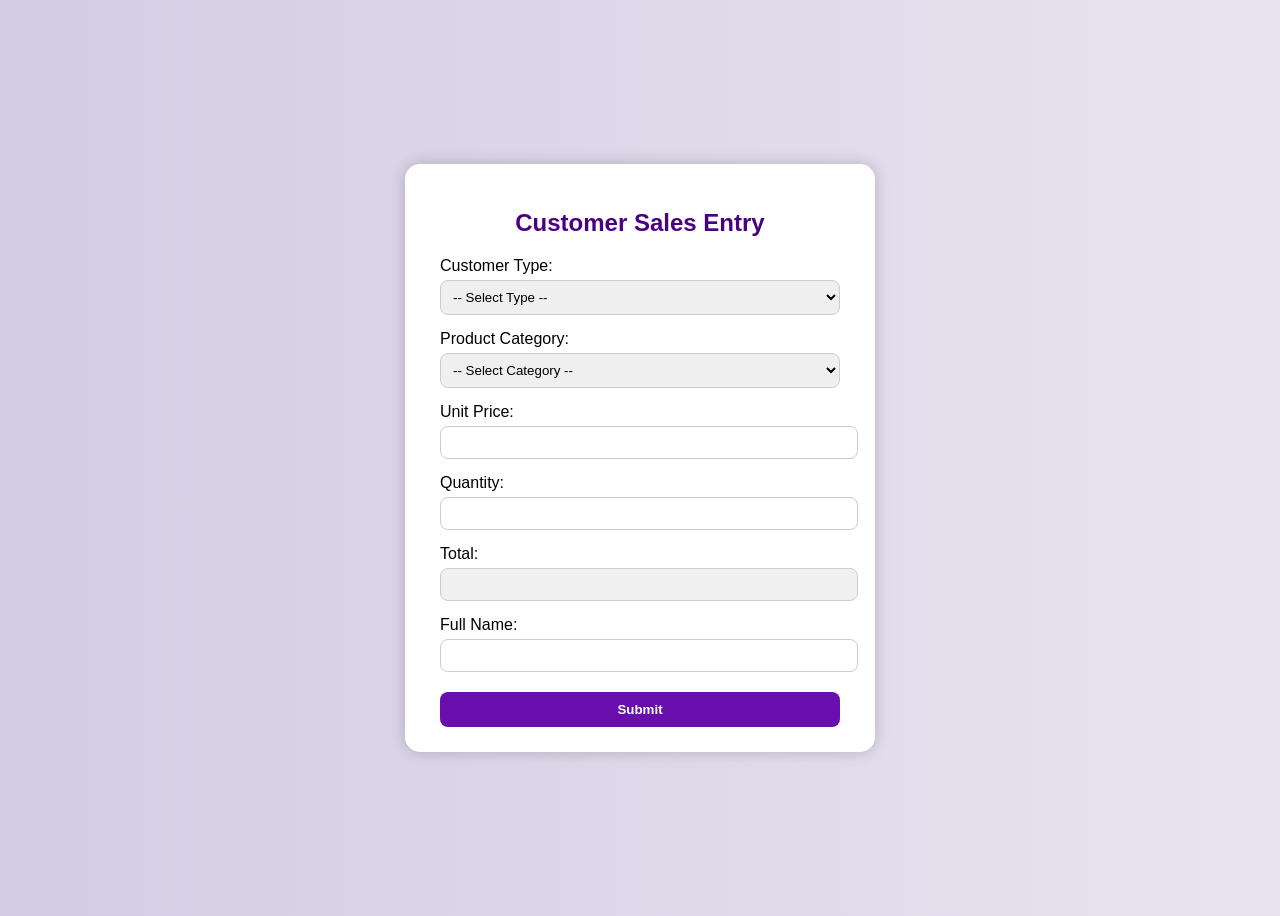
==== templates/customer_form.html @ 9bca5ecb "backend and frontend" ====
<!DOCTYPE html>
<html lang="en">
<head>
    <meta charset="UTF-8">
    <title>Customer Sales Entry</title>
    <style>
        body {
            font-family: Arial, sans-serif;
            background: linear-gradient(to right, #d3cce3, #e9e4f0);
            display: flex;
            justify-content: center;
            align-items: center;
            height: 100vh;
        }
        .form-container {
            background-color: white;
            padding: 25px 35px;
            border-radius: 15px;
            box-shadow: 0px 0px 15px rgba(0,0,0,0.2);
            width: 400px;
        }
        h2 {
            text-align: center;
            color: #4b0082;
        }
        label {
            display: block;
            margin-top: 15px;
        }
        input, select {
            width: 100%;
            padding: 8px;
            margin-top: 5px;
            border-radius: 8px;
            border: 1px solid #ccc;
        }
        input[readonly] {
            background-color: #f0f0f0;
        }
        button {
            margin-top: 20px;
            width: 100%;
            padding: 10px;
            background-color: #6a0dad;
            color: white;
            font-weight: bold;
            border: none;
            border-radius: 8px;
            cursor: pointer;
        }
        button:hover {
            background-color: #4b0082;
        }
    </style>
</head>
<body>

    <div class="form-container">
        <h2>Customer Sales Entry</h2>
        <form action="/submit_sale" method="POST">
            <label for="customer_type">Customer Type:</label>
            


            <select id="customer_type" name="customer_type" required>
                <option value="">-- Select Type --</option>
                <option value="Premium">Premium</option>
                <option value="Member">Member</option>
                <option value="Regular">Regular</option>
                
            </select>




            <label for="product_category">Product Category:</label>
            <select id="product_category" name="product_category" required>
                <option value="">-- Select Category --</option>
                <option value="Beauty & Personal Care">Beauty & Personal Care</option>
                <option value="Clothing">Clothing</option>
                <option value="Electronics">Electronics</option>
                <option value="Grocery">Grocery</option>
                <option value="Home & Kitchen">Home & Kitchen</option>
            </select>

            <label for="unit_price">Unit Price:</label>
            <input type="number" step="0.01" id="unit_price" name="unit_price" required>

            <label for="quantity">Quantity:</label>
            <input type="number" id="quantity" name="quantity" required>

            <label for="total">Total:</label>
            <input type="number" id="total" name="total" readonly required>

            <label for="full_name">Full Name:</label>
            <input type="text" id="full_name" name="full_name" required>

            <button type="submit">Submit</button>
        </form>
    </div>

    <script>
        const unitPriceInput = document.getElementById('unit_price');
        const quantityInput = document.getElementById('quantity');
        const totalInput = document.getElementById('total');

        function calculateTotal() {
            const unitPrice = parseFloat(unitPriceInput.value) || 0;
            const quantity = parseInt(quantityInput.value) || 0;
            totalInput.value = (unitPrice * quantity).toFixed(2);
        }

        unitPriceInput.addEventListener('input', calculateTotal);
        quantityInput.addEventListener('input', calculateTotal);
    </script>

</body>
</html>
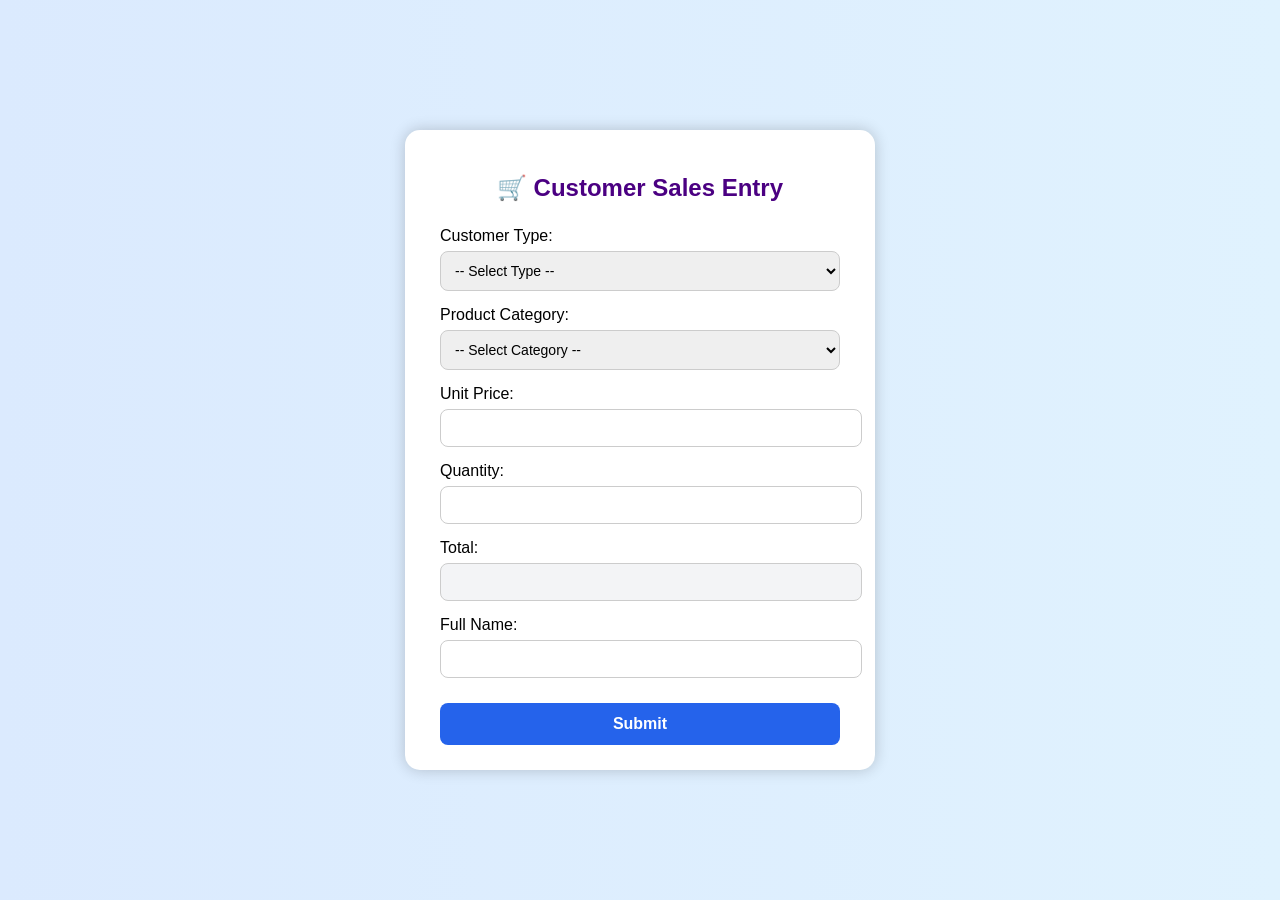
==== commit 168488f0: "newFull code" ====
--- a/templates/customer_form.html
+++ b/templates/customer_form.html
@@ -5,12 +5,13 @@
     <title>Customer Sales Entry</title>
     <style>
         body {
-            font-family: Arial, sans-serif;
-            background: linear-gradient(to right, #d3cce3, #e9e4f0);
+            font-family: 'Segoe UI', sans-serif;
+            background: linear-gradient(to right, #dbeafe, #e0f2fe);
             display: flex;
             justify-content: center;
             align-items: center;
             height: 100vh;
+            margin: 0;
         }
         .form-container {
             background-color: white;
@@ -22,56 +23,54 @@
         h2 {
             text-align: center;
             color: #4b0082;
+            margin-bottom: 25px;
         }
         label {
             display: block;
             margin-top: 15px;
+            font-weight: 500;
         }
         input, select {
             width: 100%;
-            padding: 8px;
-            margin-top: 5px;
+            padding: 10px;
+            margin-top: 6px;
             border-radius: 8px;
             border: 1px solid #ccc;
+            font-size: 14px;
         }
         input[readonly] {
-            background-color: #f0f0f0;
+            background-color: #f3f4f6;
         }
         button {
-            margin-top: 20px;
+            margin-top: 25px;
             width: 100%;
-            padding: 10px;
-            background-color: #6a0dad;
+            padding: 12px;
+            background-color: #2563eb;
             color: white;
             font-weight: bold;
             border: none;
             border-radius: 8px;
+            font-size: 16px;
             cursor: pointer;
+            transition: background-color 0.3s ease;
         }
         button:hover {
-            background-color: #4b0082;
+            background-color: #1e40af;
         }
     </style>
 </head>
 <body>
 
     <div class="form-container">
-        <h2>Customer Sales Entry</h2>
+        <h2>🛒 Customer Sales Entry</h2>
         <form action="/submit_sale" method="POST">
             <label for="customer_type">Customer Type:</label>
-            
-
-
             <select id="customer_type" name="customer_type" required>
                 <option value="">-- Select Type --</option>
                 <option value="Premium">Premium</option>
                 <option value="Member">Member</option>
                 <option value="Regular">Regular</option>
-                
             </select>
-
-
-
 
             <label for="product_category">Product Category:</label>
             <select id="product_category" name="product_category" required>
